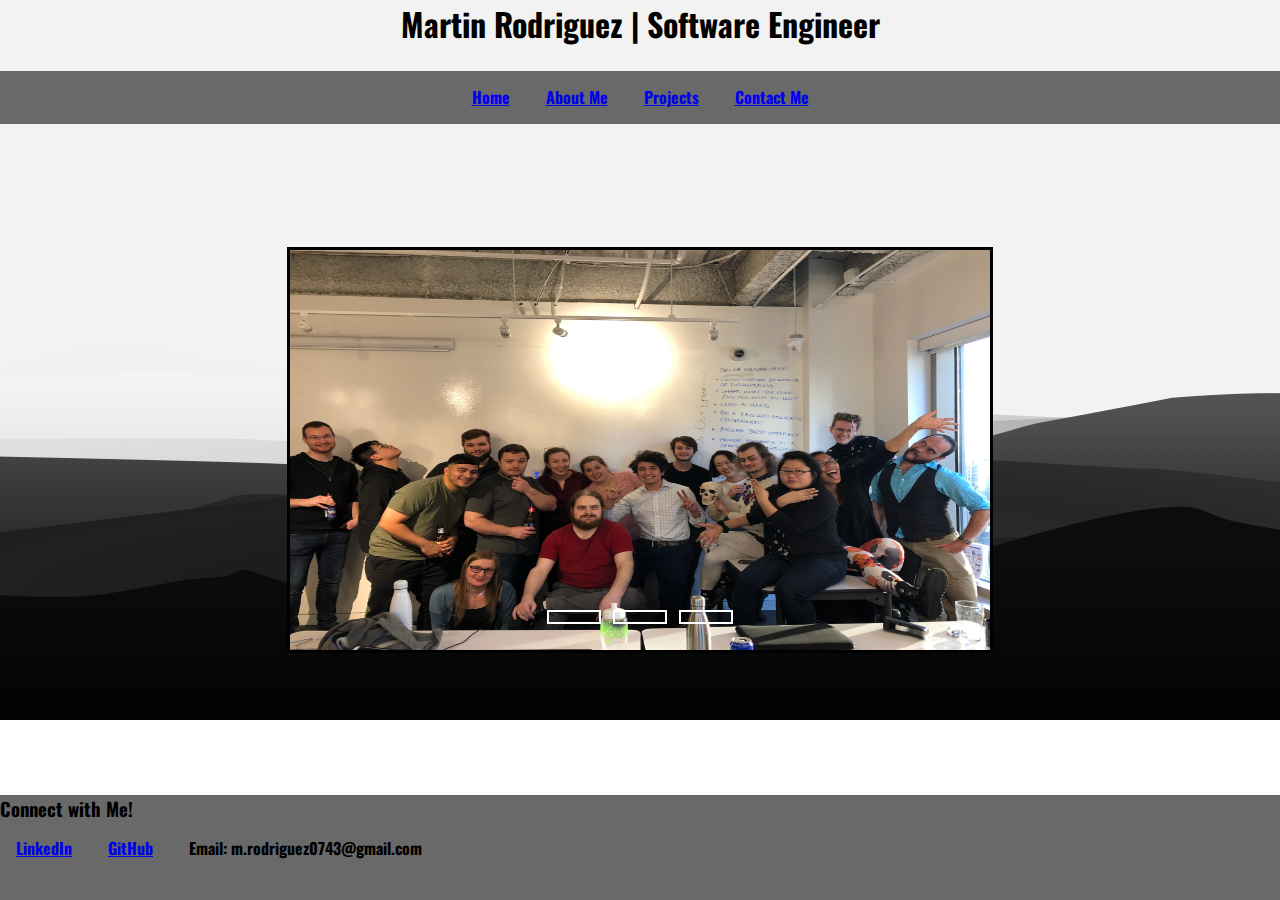
==== aboutme.html @ affb0887 "Add slideshow to display images in AboutMe" ====
<!DOCTYPE html>
<html lang="en" dir="ltr">
  <head>
    <meta charset="utf-8">
    <link href="assets/styles/main.css" type="text/css" rel="stylesheet">
    <link href="https://fonts.googleapis.com/css2?family=Oswald&display=swap" rel="stylesheet">
    <title>Martin R | Software Engineer</title>
  </head>
  <body>
    <header>
      <h1>Martin Rodriguez | Software Engineer</h1>
    </header>
    <br>
    <nav>
      <ul>
        <li><a href="./index.html">Home</a></li>
        <li><a href="./aboutme.html">About Me</a></li>
        <li><a href="./projects.html">Projects</a></li>
        <li><a href="./contact.html">Contact Me</a></li>
      </ul>
    </nav>
    <br>
    <div class="slidershow middle">
      <div class="slides">
        <input type="radio" name="r" id="r1" checked>
        <input type="radio" name="r" id="r2">
        <input type="radio" name="r" id="r3">
        <div class="slide s1">
          <img src="images/portfolio1.png" alt=""/>
        </div>
        <div class="slide">
          <img src="images/portfolio2.png" alt=""/>
        </div>
        <div class="slide">
          <img src="images/portfolio3.png" alt=""/>
        </div>
      </div>
      <div class="navigation">
        <label for="r1" class="bar"></label>
        <label for="r2" class="bar"></label>
        <label for="r3" class="bar"></label>
      </div>
    </div>
    <!-- <article>
      <figure>
        <div class="aboutme">
          <img src="images/martin-4.jpeg" class="aboutme-pic "alt="Picture of Martin" width="250" height="275">
          <figcaption>General Assembly Days!</figcaption>
          <br>
          <p>
            I am a <strong>Software Engineer</strong>, raised in Somerville, MA and of <i>Latino</i> descent. 
            Before becoming an Engineer, I had a background in Quality Assurance as a QA Engineer and 
            outside of that world I have about 8 years of experience in Customer Service and Retail. My 
            favorite technologies to use are <strong>Vue.js</strong> and <strong>React.js</strong> for client side, 
            and <strong>Ruby on Rails for the back-end.</strong> I've built a few projects independently and with
            colleagues at General Assembly, as well as simple websites and blogs both on my own and with guidance 
            of <a href="codecademy.com" target="_blank">Code Academy</a>.
          </p>
          <br>
          <p>
            I'm an alumni of Year Up Greater Boston, where I graduated in the Quality Assurance program and
            of General Assembly where I attended the Software Engineering Immersive. My favorite part about that
            two year journey into Software Development were all the professional relationships I established, 
            great friendships I made, and abolishing my fear of networking! Now my mission is to start a lifelong
            career as a Software Engineer and continue to learn whenever I can.
          </p>
          <br>
          <p>
            Outside of programming, my hobbies include playing soccer with my friends, spending time with loved 
            ones, FIFA on the PS4, and trying to be the best dad to my little girl!
          </p>
        </div>
      </figure>
      <br>
    </article> -->
    <br>
    <footer>
        <div class="contact-me">
          <h3>Connect with Me!</h3>
          <ul>
            <a href="https://www.linkedin.com/in/martinjrodriguez/" target="_blank"><li>LinkedIn</li></a>
            <a href="https://github.com/mrodrz7"><li>GitHub</li></a>
            <li>Email: m.rodriguez0743@gmail.com</li>
          </ul>
        </div>
    </footer>
  </body>
</html>
---- assets/styles/main.css ----
* {
    margin: 0;
    padding: 0;
}

body {
    background-image: url(/images/background5.jpg);
    background-repeat: no-repeat;
    background-size: cover;
    font-family: Oswald;
    font-weight: bolder;
}

footer {
    position: fixed;
    bottom: 0px;
    left: 0px;
    width: 100%;
}

h1 {
    text-align: center;
}

header, nav {
    text-align: center;
}

li {
    display: block;
    display: inline;
    padding: 14px 16px;
}

ul {
    background-color: dimgrey;
    list-style-type: none;
    padding-top: 14px;
    padding-bottom: 15px;
}

.contact-me h3 {
    background-color: dimgrey;
}

.contact-me ul {
    padding-bottom: 40px;
}

.grid-container {
    display: grid;
    grid-template-columns: 1fr 1fr 1fr;
    padding-top: 70px;
    text-align: center;
}

.grid-container img {
    border: solid 2px black;
    height: 250px;
    width: 400px;
}

.middle {
    position: absolute;
    top: 50%;
    left: 50%;
    transform: translate(-50%, -50%);
}

.navigation {
    position: absolute;
    bottom: 20px;
    left: 50%;
    transform: translateX(-50%);
    display: flex;
}

.bar {
    width: 50px;
    height: 10px;
    border: 2px solid #fff;
    margin: 6px;
    cursor: pointer;
    transition: 0.4s;
}

.bar:hover {
    background: #fff;
}

.slides {
    width: 500%;
    height: 500%;
    display: flex;
}

.slide {
    width: 20%;
    transition: 0.6s;
}

.slide img {
    width: 100%;
    height: 20%;
}

.slidershow {
    border: solid 3px black;
    width: 700px;
    height: 400px;
    overflow: hidden;
}

#r1:checked ~ .s1 {
    margin-left: 0;
}

#r2:checked ~ .s1 {
    margin-left: -20%;
}

#r3:checked ~ .s1 {
    margin-left: -40%
}

input[name="r"]{
    position: absolute;
    visibility: hidden;
}
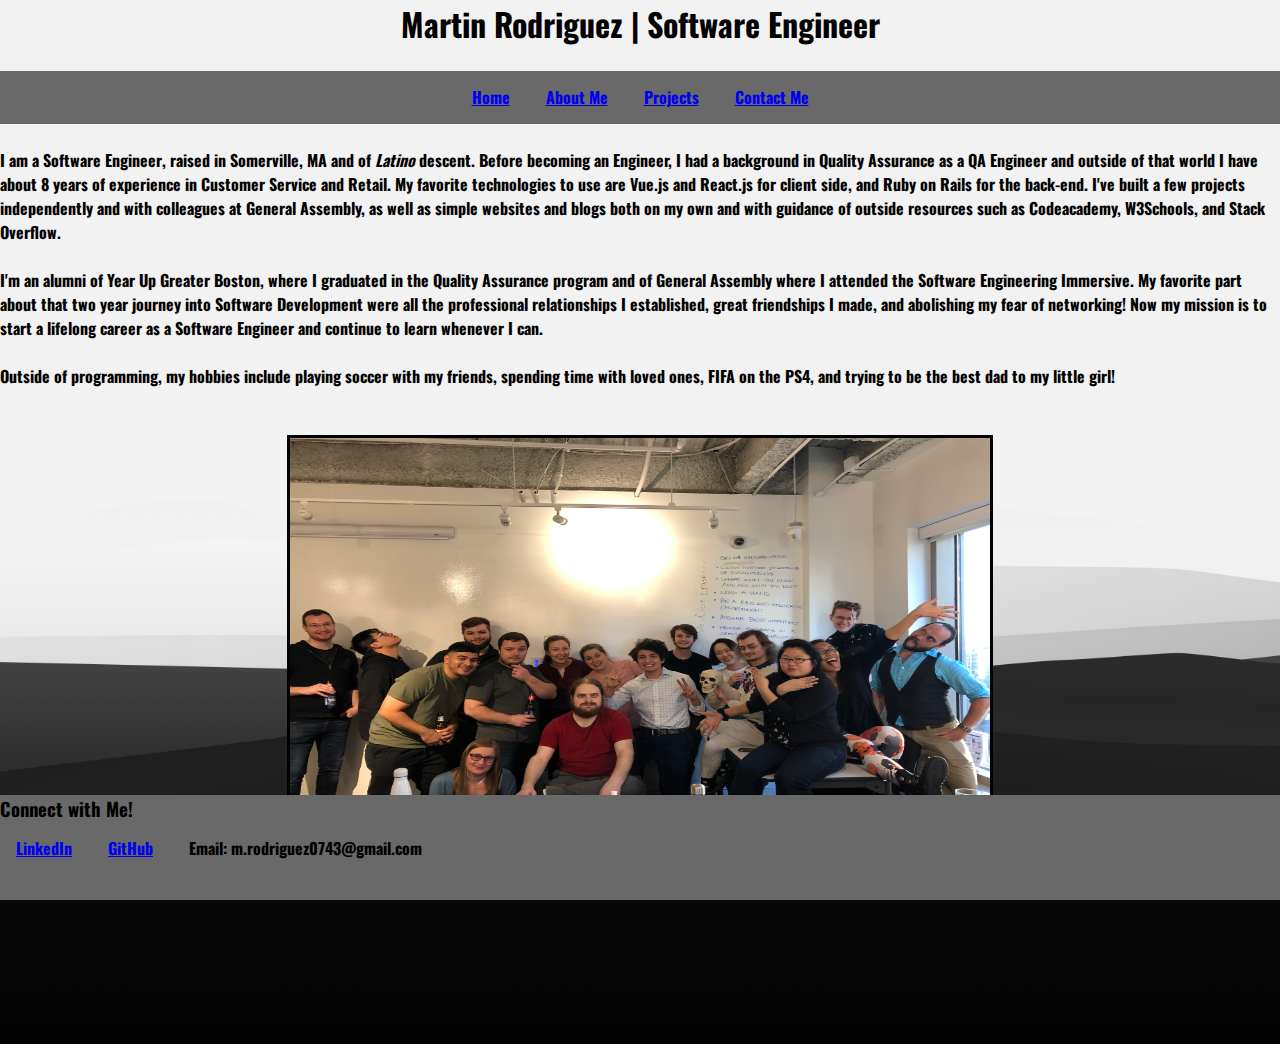
==== commit 8deadf95: "Add 'About Me' section" ====
--- a/aboutme.html
+++ b/aboutme.html
@@ -20,6 +20,30 @@
       </ul>
     </nav>
     <br>
+    <div class="aboutme">
+      <p>
+        I am a <strong>Software Engineer</strong>, raised in Somerville, MA and of <i>Latino</i> descent. 
+        Before becoming an Engineer, I had a background in Quality Assurance as a QA Engineer and 
+        outside of that world I have about 8 years of experience in Customer Service and Retail. My 
+        favorite technologies to use are <strong>Vue.js</strong> and <strong>React.js</strong> for client side, 
+        and <strong>Ruby on Rails for the back-end.</strong> I've built a few projects independently and with
+        colleagues at General Assembly, as well as simple websites and blogs both on my own and with guidance 
+        of outside resources such as Codeacademy, W3Schools, and Stack Overflow.
+      </p>
+      <br>
+      <p>
+        I'm an alumni of Year Up Greater Boston, where I graduated in the Quality Assurance program and
+        of General Assembly where I attended the Software Engineering Immersive. My favorite part about that
+        two year journey into Software Development were all the professional relationships I established, 
+        great friendships I made, and abolishing my fear of networking! Now my mission is to start a lifelong
+        career as a Software Engineer and continue to learn whenever I can.
+      </p>
+      <br>
+      <p>
+        Outside of programming, my hobbies include playing soccer with my friends, spending time with loved 
+        ones, FIFA on the PS4, and trying to be the best dad to my little girl!
+      </p>
+    </div>
     <div class="slidershow middle">
       <div class="slides">
         <input type="radio" name="r" id="r1" checked>
@@ -41,39 +65,6 @@
         <label for="r3" class="bar"></label>
       </div>
     </div>
-    <!-- <article>
-      <figure>
-        <div class="aboutme">
-          <img src="images/martin-4.jpeg" class="aboutme-pic "alt="Picture of Martin" width="250" height="275">
-          <figcaption>General Assembly Days!</figcaption>
-          <br>
-          <p>
-            I am a <strong>Software Engineer</strong>, raised in Somerville, MA and of <i>Latino</i> descent. 
-            Before becoming an Engineer, I had a background in Quality Assurance as a QA Engineer and 
-            outside of that world I have about 8 years of experience in Customer Service and Retail. My 
-            favorite technologies to use are <strong>Vue.js</strong> and <strong>React.js</strong> for client side, 
-            and <strong>Ruby on Rails for the back-end.</strong> I've built a few projects independently and with
-            colleagues at General Assembly, as well as simple websites and blogs both on my own and with guidance 
-            of <a href="codecademy.com" target="_blank">Code Academy</a>.
-          </p>
-          <br>
-          <p>
-            I'm an alumni of Year Up Greater Boston, where I graduated in the Quality Assurance program and
-            of General Assembly where I attended the Software Engineering Immersive. My favorite part about that
-            two year journey into Software Development were all the professional relationships I established, 
-            great friendships I made, and abolishing my fear of networking! Now my mission is to start a lifelong
-            career as a Software Engineer and continue to learn whenever I can.
-          </p>
-          <br>
-          <p>
-            Outside of programming, my hobbies include playing soccer with my friends, spending time with loved 
-            ones, FIFA on the PS4, and trying to be the best dad to my little girl!
-          </p>
-        </div>
-      </figure>
-      <br>
-    </article> -->
-    <br>
     <footer>
         <div class="contact-me">
           <h3>Connect with Me!</h3>
--- a/assets/styles/main.css
+++ b/assets/styles/main.css
@@ -39,6 +39,9 @@
     padding-bottom: 15px;
 }
 
+.aboutme {
+    margin-bottom: 250px;
+}
 .contact-me h3 {
     background-color: dimgrey;
 }
@@ -61,7 +64,7 @@
 }
 
 .middle {
-    position: absolute;
+    position: relative;
     top: 50%;
     left: 50%;
     transform: translate(-50%, -50%);
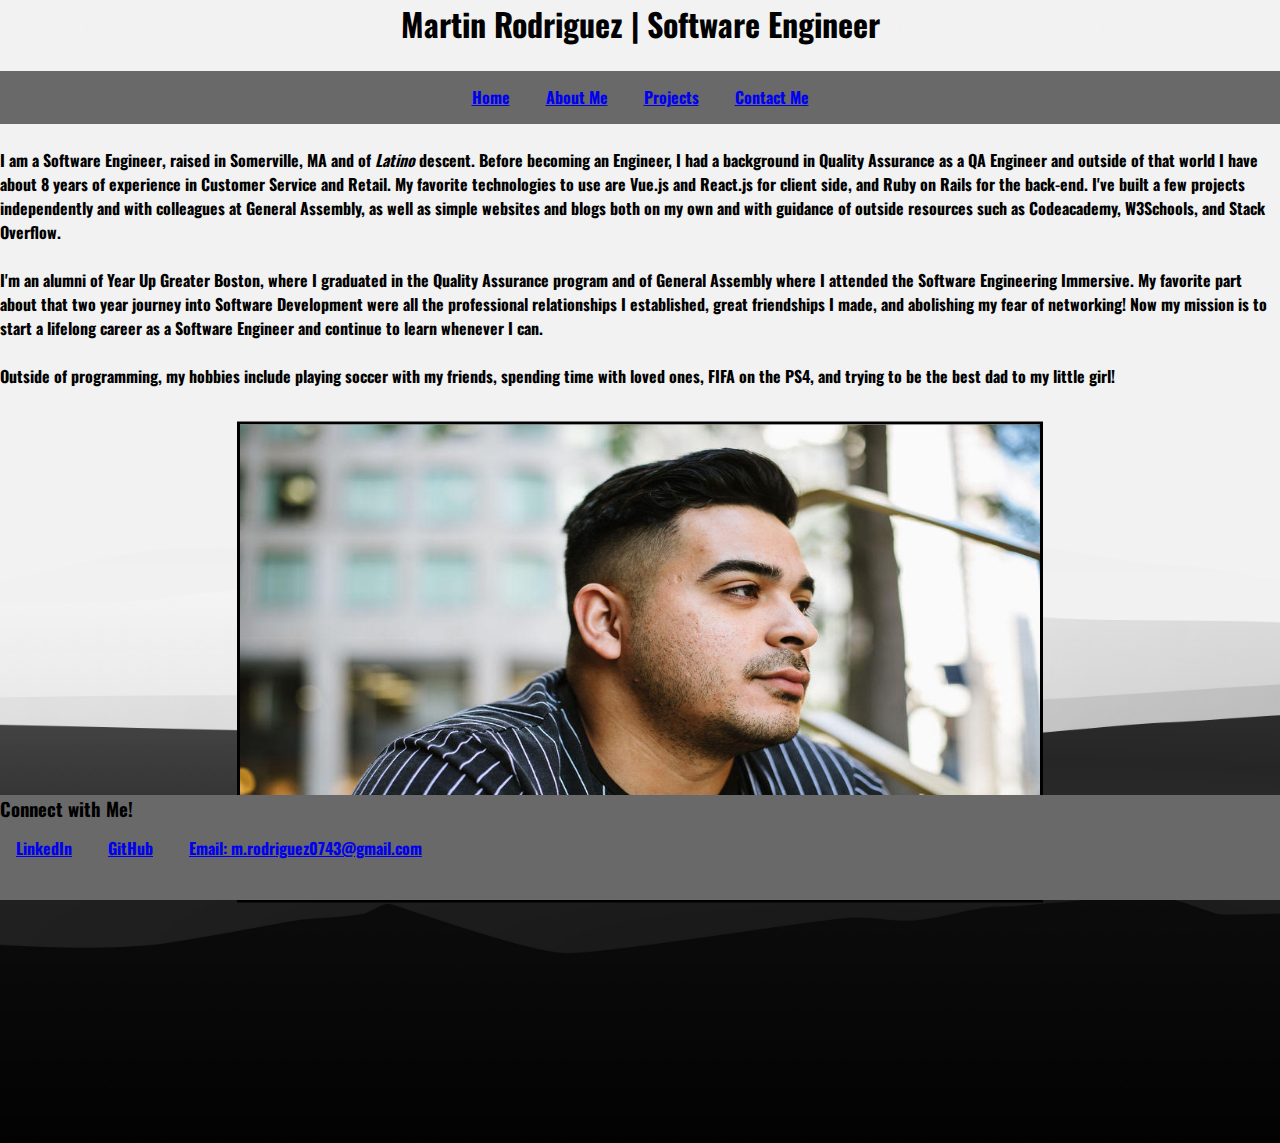
==== commit 53db369e: "Edit images and styling to slideshow" ====
--- a/aboutme.html
+++ b/aboutme.html
@@ -44,25 +44,31 @@
         ones, FIFA on the PS4, and trying to be the best dad to my little girl!
       </p>
     </div>
+    <br>
     <div class="slidershow middle">
       <div class="slides">
         <input type="radio" name="r" id="r1" checked>
         <input type="radio" name="r" id="r2">
         <input type="radio" name="r" id="r3">
+        <input type="radio" name="r" id="r4">
         <div class="slide s1">
-          <img src="images/portfolio1.png" alt=""/>
+          <img src="images/1.jpg" alt=""/>
         </div>
         <div class="slide">
-          <img src="images/portfolio2.png" alt=""/>
+          <img src="images/6.jpg" alt=""/>
         </div>
         <div class="slide">
-          <img src="images/portfolio3.png" alt=""/>
+          <img src="images/7.png" alt=""/>
+        </div>
+        <div class="slide">
+          <img src="images/8.jpg" alt=""/>
         </div>
       </div>
       <div class="navigation">
         <label for="r1" class="bar"></label>
         <label for="r2" class="bar"></label>
         <label for="r3" class="bar"></label>
+        <label for="r4" class="bar"></label>
       </div>
     </div>
     <footer>
@@ -71,7 +77,7 @@
           <ul>
             <a href="https://www.linkedin.com/in/martinjrodriguez/" target="_blank"><li>LinkedIn</li></a>
             <a href="https://github.com/mrodrz7"><li>GitHub</li></a>
-            <li>Email: m.rodriguez0743@gmail.com</li>
+            <a href="./contact.html"><li>Email: m.rodriguez0743@gmail.com</li></a>
           </ul>
         </div>
     </footer>
--- a/assets/styles/main.css
+++ b/assets/styles/main.css
@@ -58,7 +58,7 @@
 }
 
 .grid-container img {
-    border: solid 2px black;
+    border: solid 3px black;
     height: 250px;
     width: 400px;
 }
@@ -91,6 +91,12 @@
     background: #fff;
 }
 
+.quote {
+    font-size: large;
+    text-align: center;
+    margin-top: 20px;
+}
+
 .slides {
     width: 500%;
     height: 500%;
@@ -109,8 +115,13 @@
 
 .slidershow {
     border: solid 3px black;
-    width: 700px;
-    height: 400px;
+    width: 800px;
+    height: 475px;
+    overflow: hidden;
+}
+.slide img {
+    width: 800px;
+    height: 475px;
     overflow: hidden;
 }
 
@@ -126,6 +137,26 @@
     margin-left: -40%
 }
 
+#r4:checked ~ .s1 {
+    margin-left: -60%;
+}
+
+#r5:checked ~ .s1 {
+    margin-left: -80%;
+}
+
+#r6:checked ~ .s1 {
+    margin-left: -100%;
+}
+
+#r7:checked ~ .s1 {
+    margin-left: -120%;
+}
+
+#r8:checked ~ .s1 {
+    margin-left: -140%;
+}
+
 input[name="r"]{
     position: absolute;
     visibility: hidden;
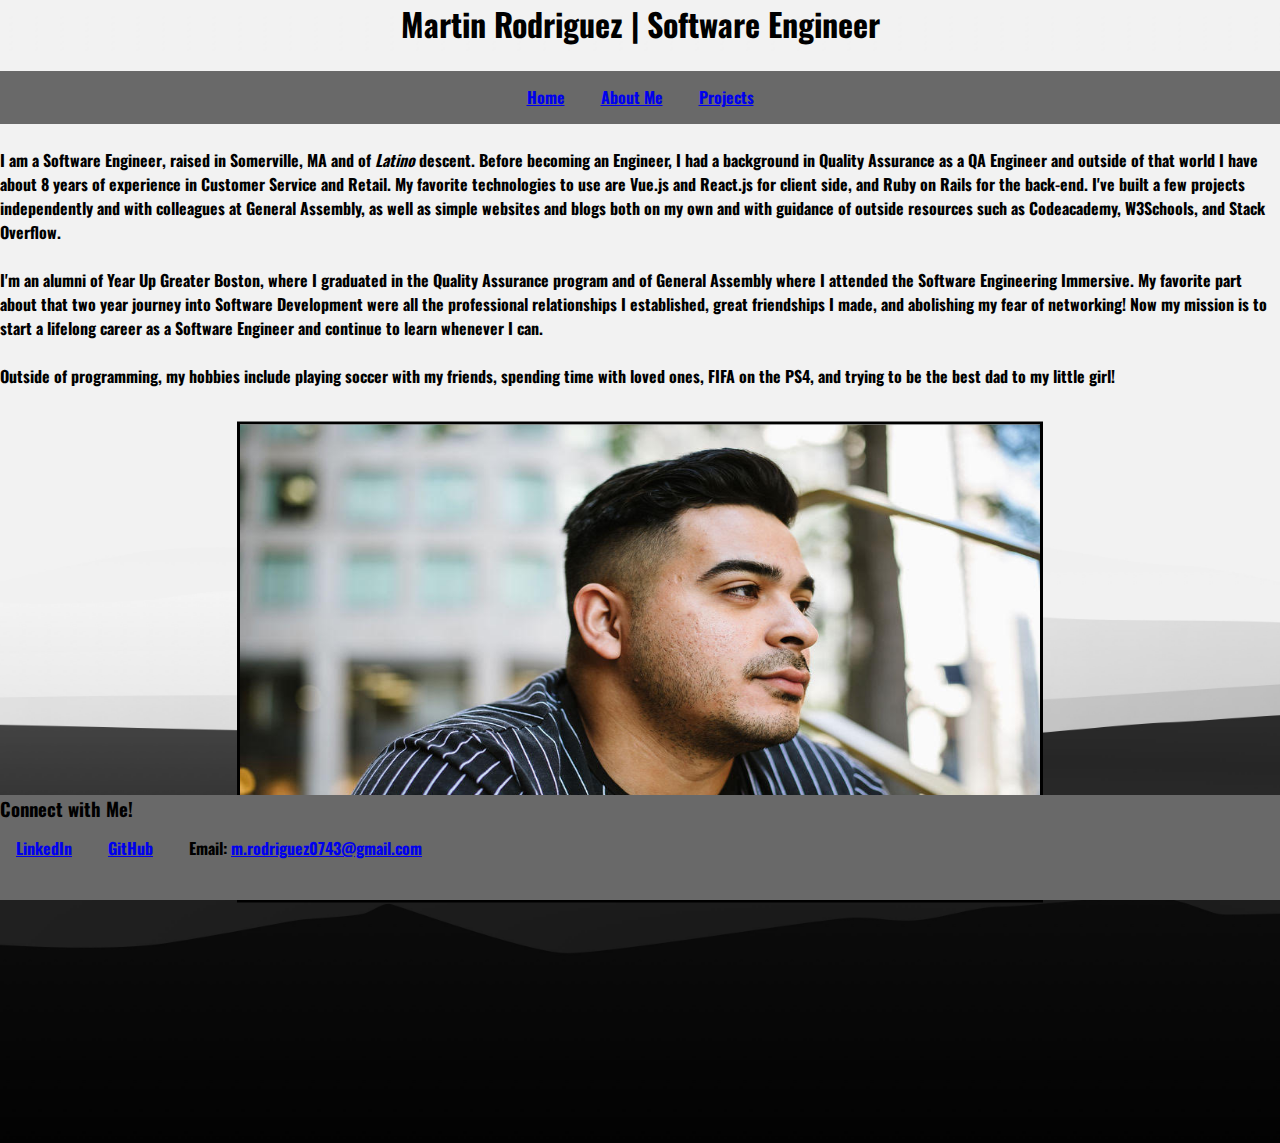
==== commit f6adafcd: "Delete contact.html and add email link to email address" ====
--- a/aboutme.html
+++ b/aboutme.html
@@ -16,7 +16,6 @@
         <li><a href="./index.html">Home</a></li>
         <li><a href="./aboutme.html">About Me</a></li>
         <li><a href="./projects.html">Projects</a></li>
-        <li><a href="./contact.html">Contact Me</a></li>
       </ul>
     </nav>
     <br>
@@ -77,7 +76,7 @@
           <ul>
             <a href="https://www.linkedin.com/in/martinjrodriguez/" target="_blank"><li>LinkedIn</li></a>
             <a href="https://github.com/mrodrz7"><li>GitHub</li></a>
-            <a href="./contact.html"><li>Email: m.rodriguez0743@gmail.com</li></a>
+            <li>Email: <a href="mailto: m.rodriguez0743@gmail.com">m.rodriguez0743@gmail.com</a></li>
           </ul>
         </div>
     </footer>
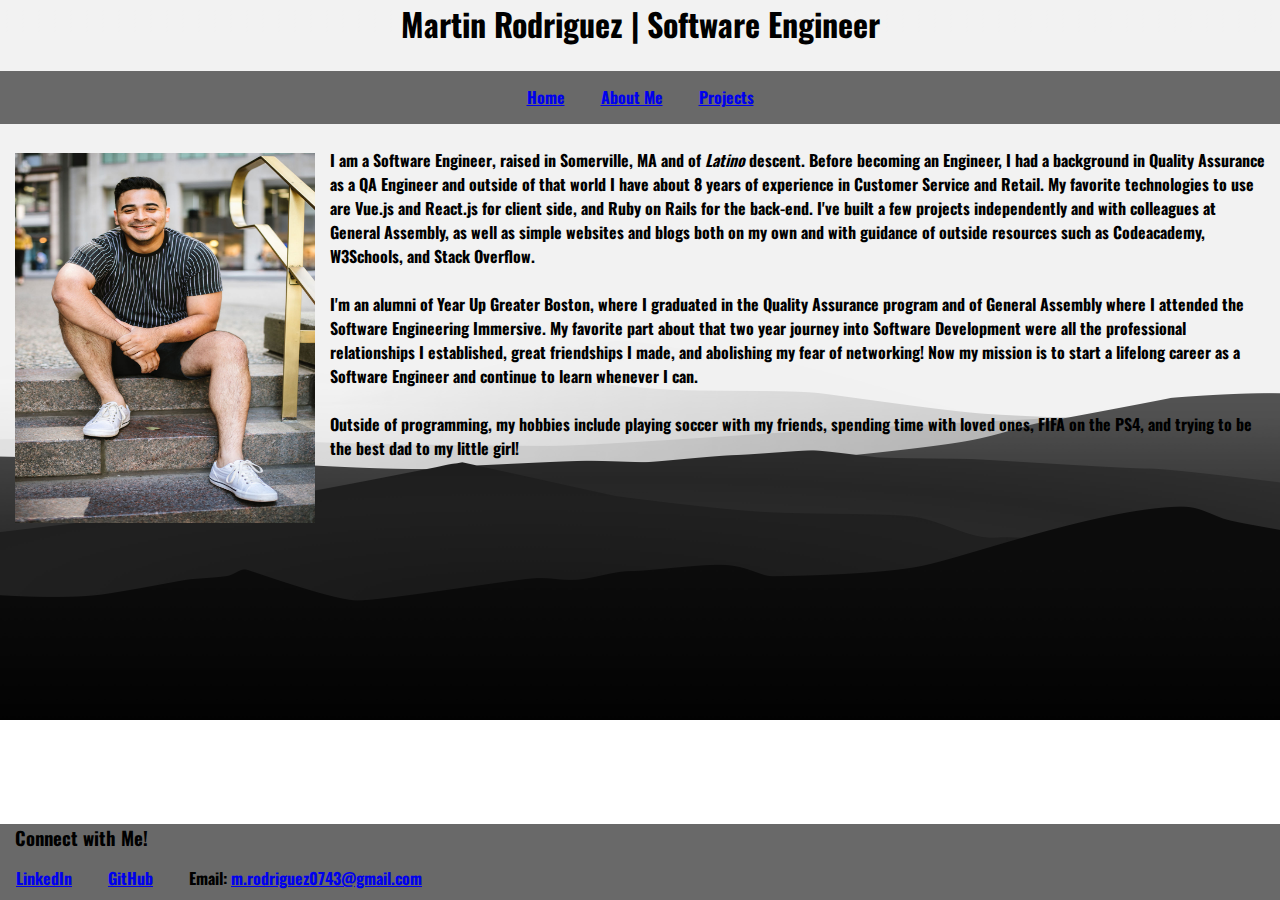
==== commit 0ac37bab: "Remove slideshow and display single image floating left with text wrapping it - aboutme section" ====
--- a/aboutme.html
+++ b/aboutme.html
@@ -2,6 +2,7 @@
 <html lang="en" dir="ltr">
   <head>
     <meta charset="utf-8">
+    <meta name="viewport" content="width=device-width, initial-scale=1.0">
     <link href="assets/styles/main.css" type="text/css" rel="stylesheet">
     <link href="https://fonts.googleapis.com/css2?family=Oswald&display=swap" rel="stylesheet">
     <title>Martin R | Software Engineer</title>
@@ -14,12 +15,13 @@
     <nav>
       <ul>
         <li><a href="./index.html">Home</a></li>
-        <li><a href="./aboutme.html">About Me</a></li>
+        <li><a href="#">About Me</a></li>
         <li><a href="./projects.html">Projects</a></li>
       </ul>
     </nav>
     <br>
     <div class="aboutme">
+      <img src="images/martin-4.jpeg" width="300" height="370" alt="">
       <p>
         I am a <strong>Software Engineer</strong>, raised in Somerville, MA and of <i>Latino</i> descent. 
         Before becoming an Engineer, I had a background in Quality Assurance as a QA Engineer and 
@@ -44,7 +46,7 @@
       </p>
     </div>
     <br>
-    <div class="slidershow middle">
+    <!-- <div class="slidershow middle">
       <div class="slides">
         <input type="radio" name="r" id="r1" checked>
         <input type="radio" name="r" id="r2">
@@ -69,7 +71,7 @@
         <label for="r3" class="bar"></label>
         <label for="r4" class="bar"></label>
       </div>
-    </div>
+    </div> -->
     <footer>
         <div class="contact-me">
           <h3>Connect with Me!</h3>
--- a/assets/styles/main.css
+++ b/assets/styles/main.css
@@ -1,6 +1,6 @@
 * {
-    margin: 0;
-    padding: 0;
+    margin: 0px;
+    padding: 0px;
 }
 
 body {
@@ -18,7 +18,7 @@
     width: 100%;
 }
 
-h1 {
+h1, h2 {
     text-align: center;
 }
 
@@ -39,21 +39,33 @@
     padding-bottom: 15px;
 }
 
-.aboutme {
-    margin-bottom: 250px;
+.aboutme img {
+    float: left;
+    padding-top: 5px;
+    padding-left: 15px;
 }
+
+.aboutme p {
+    overflow: auto;
+    padding: 0px 15px;
+}
+
 .contact-me h3 {
     background-color: dimgrey;
+    padding-left: 15px;
 }
 
 .contact-me ul {
-    padding-bottom: 40px;
+    padding-top: 15px;
+    padding-left: 0px;
+    padding-bottom: 10px;
 }
 
 .grid-container {
+    float: left;
     display: grid;
     grid-template-columns: 1fr 1fr 1fr;
-    padding-top: 70px;
+    padding-top: 40px;
     text-align: center;
 }
 
